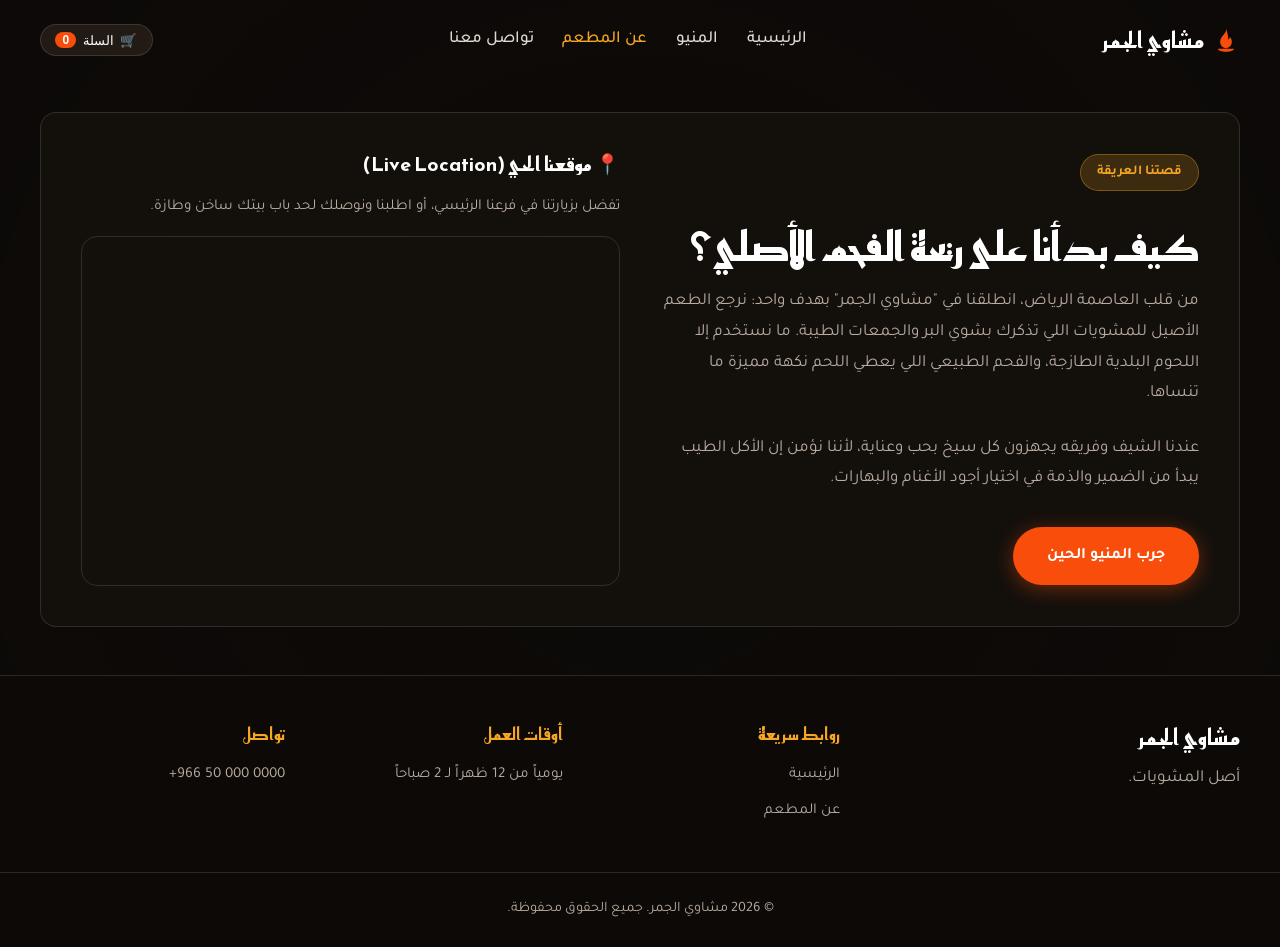
==== about.html @ c5c63f9f "add  upload" ====
<!DOCTYPE html>
<html lang="ar" dir="rtl">
<head>
  <meta charset="UTF-8">
  <meta name="viewport" content="width=device-width, initial-scale=1">
  <title>عن المطعم وموقعنا | مشاوي الجمر</title>
  <link rel="preconnect" href="https://fonts.googleapis.com">
  <link rel="preconnect" href="https://fonts.gstatic.com" crossorigin>
  <link href="https://fonts.googleapis.com/css2?family=Reem+Kufi:wght@500;700&family=Tajawal:wght@400;500;700&display=swap" rel="stylesheet">
  <link rel="stylesheet" href="style.css">
</head>
<body>

<div class="bg-stage" aria-hidden="true">
  <video class="bg-video" autoplay loop muted playsinline preload="auto">
    <source src="videos/grill.mp4" type="video/mp4">
  </video>
  <div class="bg-shade"></div>
</div>

<header class="nav" id="nav">
  <div class="nav__inner">
    <a href="index.html" class="logo">
      <svg viewBox="0 0 24 24" width="28" height="28"><path fill="currentColor" d="M12 2c.6 3-1.4 4.6-2.8 6.4C7.8 10.2 7 11.8 7 13.6 7 16.6 9.2 19 12 19s5-2.4 5-5.4c0-1.6-.6-3-1.6-4.2-.2 1-.8 1.8-1.6 2.2.4-3-.8-6-1.8-9.6zM12 22c-3.9 0-7-1.3-7-2.6h14c0 1.3-3.1 2.6-7 2.6z"/></svg>
      <span>مشاوي الجمر</span>
    </a>
    
    <nav class="nav__menu" id="navMenu">
      <a href="index.html">الرئيسية</a>
      <a href="menu.html">المنيو</a>
      <a href="about.html" class="active">عن المطعم</a>
      <a href="contact.html">تواصل معنا</a>
    </nav>

    <div class="nav__actions">
      <button class="cart-btn" id="cartBtn">
        <span>🛒</span>
        <span class="cart-text">السلة</span>
        <span class="cart-count">0</span>
      </button>
      <button class="nav__toggle" id="navToggle"><span></span><span></span><span></span></button>
    </div>
  </div>
</header>

<main class="container">
  <div class="about-grid">
    <div>
      <span class="hero-badge">قصتنا العريقة</span>
      <h2 style="font-size:2.5rem; margin:1rem 0;">كيف بدأنا على ريحة الفحم الأصلي؟</h2>
      <p style="color:var(--muted); margin-bottom:1.5rem;">
        من قلب العاصمة الرياض، انطلقنا في "مشاوي الجمر" بهدف واحد: نرجع الطعم الأصيل للمشويات اللي تذكرك بشوي البر والجمعات الطيبة. ما نستخدم إلا اللحوم البلدية الطازجة، والفحم الطبيعي اللي يعطي اللحم نكهة مميزة ما تنساها.
      </p>
      <p style="color:var(--muted); margin-bottom:2rem;">
        عندنا الشيف وفريقه يجهزون كل سيخ بحب وعناية، لأننا نؤمن إن الأكل الطيب يبدأ من الضمير والذمة في اختيار أجود الأغنام والبهارات.
      </p>
      <a href="menu.html" class="btn btn--primary">جرب المنيو الحين</a>
    </div>

    <div>
      <h3 style="margin-bottom:1rem; color:#fff;">📍 موقعنا الحي (Live Location)</h3>
      <p style="color:var(--muted); margin-bottom:1rem; font-size:0.95rem;">تفضل بزيارتنا في فرعنا الرئيسي، أو اطلبنا ونوصلك لحد باب بيتك ساخن وطازة.</p>
      <div class="map-box">
        <iframe src="https://www.google.com/maps/embed?pb=!1m18!1m12!1m3!1d3624.770933755497!2d46.675295!3d24.7135517!2m3!1f0!2f0!3f0!3m2!1i1024!2i768!4f13.1!3m3!1m2!1s0x3e2f03890d489399%3A0xba974d1c98e79fd5!2sRiyadh%20Saudi%20Arabia!5e0!3m2!1sar!2seg!4v1650000000000!5m2!1sar!2seg" allowfullscreen="" loading="lazy"></iframe>
      </div>
    </div>
  </div>
</main>

<!-- دراور السلة -->
<div class="cart-drawer" id="cartDrawer">
  <div class="cart-header">
    <h3 style="color:#fff;">سلة مشترياتك</h3>
    <button id="closeCart" style="background:none; border:none; color:#fff; font-size:1.2rem; cursor:pointer;">✕</button>
  </div>
  <div class="cart-body" id="cartItemsContainer"></div>
  <div class="cart-footer">
    <div class="cart-total">
      <span>المجموع الكلي:</span>
      <span id="cartTotalPrice" style="color:var(--saffron);">0 ر.س</span>
    </div>
    <a href="checkout.html" class="btn btn--primary" style="width:100%;">إتمام الطلب والدفع</a>
  </div>
</div>

<footer class="footer">
  <div class="container footer__grid">
    <div>
      <a href="index.html" class="logo"><span>مشاوي الجمر</span></a>
      <p style="color:var(--muted); margin-top:0.8rem;">أصل المشويات.</p>
    </div>
    <div>
      <h4>روابط سريعة</h4>
      <ul><li><a href="index.html">الرئيسية</a></li><li><a href="about.html">عن المطعم</a></li></ul>
    </div>
    <div>
      <h4>أوقات العمل</h4>
      <ul><li>يومياً من 12 ظهراً لـ 2 صباحاً</li></ul>
    </div>
    <div>
      <h4>تواصل</h4>
      <ul><li><a href="tel:+966500000000" dir="ltr">+966 50 000 0000</a></li></ul>
    </div>
  </div>
  <div class="footer__bottom"><div class="container">© <span id="year"></span> مشاوي الجمر. جميع الحقوق محفوظة.</div></div>
</footer>

<script src="script.js"></script>
</body>
</html>
---- style.css ----
:root {
  --coal: #0d0a08;
  --coal-2: #16120e;
  --coal-3: #221b15;
  --ash: #e2d9d0;
  --muted: #b8aba0;
  --ember: #f94d0c;
  --ember-dark: #c23807;
  --saffron: #f5a623;
  --line: rgba(255, 255, 255, 0.12);
  --radius: 16px;
  --nav-h: 80px;
}

* {
  box-sizing: border-box;
  margin: 0;
  padding: 0;
}

/* تخصيص الـ Scrollbars بألوان الموقع */
::-webkit-scrollbar {
  width: 8px;
  height: 8px;
}
::-webkit-scrollbar-track {
  background: var(--coal);
}
::-webkit-scrollbar-thumb {
  background: var(--coal-3);
  border-radius: 4px;
  border: 1px solid var(--line);
}
::-webkit-scrollbar-thumb:hover {
  background: var(--ember);
}

/* دعم متصفحات فايرفوكس */
* {
  scrollbar-width: thin;
  scrollbar-color: var(--coal-3) var(--coal);
}

html {
  scroll-behavior: smooth;
  scroll-padding-top: var(--nav-h);
}

body {
  font-family: "Tajawal", sans-serif;
  background: var(--coal);
  color: var(--ash);
  line-height: 1.8;
  font-size: 17px;
  overflow-x: hidden;
}

a {
  color: inherit;
  text-decoration: none;
}

ul {
  list-style: none;
}

img {
  display: block;
  max-width: 100%;
  height: auto;
}

h1, h2, h3, h4, .logo {
  font-family: "Reem Kufi", "Tajawal", sans-serif;
  color: #fff;
  line-height: 1.2;
}

.container {
  width: min(1200px, 100% - 2rem);
  margin-inline: auto;
}

/* خلفية الفيديو مع التعتيم الخفيف */
.bg-stage {
  position: fixed;
  inset: 0;
  width: 100vw;
  height: 100vh;
  z-index: -1;
  pointer-events: none;
  overflow: hidden;
}

.bg-video {
  position: absolute;
  inset: 0;
  width: 100%;
  height: 100%;
  object-fit: cover;
}

.bg-shade {
  position: absolute;
  inset: 0;
  background: radial-gradient(
    circle at 50% 50%,
    rgba(13, 10, 8, 0.4) 0%,
    rgba(13, 10, 8, 0.75) 100%
  );
  opacity: 0;
  transition: opacity 1.2s ease-out;
}

body.intro-done .bg-shade {
  opacity: 1;
}

/* الأزرار */
.btn {
  display: inline-flex;
  align-items: center;
  justify-content: center;
  gap: 0.6rem;
  padding: 0.8rem 2rem;
  border-radius: 999px;
  font-weight: 700;
  font-size: 1rem;
  border: 2px solid transparent;
  cursor: pointer;
  transition: all 0.25s ease;
}

.btn--primary {
  background: var(--ember);
  color: #fff;
  box-shadow: 0 4px 20px rgba(249, 77, 12, 0.4);
}

.btn--primary:hover {
  background: var(--ember-dark);
  transform: translateY(-2px);
}

.btn--ghost {
  border-color: var(--saffron);
  color: var(--saffron);
  background: rgba(13, 10, 8, 0.4);
}

.btn--ghost:hover {
  background: var(--saffron);
  color: var(--coal);
  transform: translateY(-2px);
}

/* شريط التنقل Navbar المتجاوب */
.nav {
  position: fixed;
  inset: 0 0 auto 0;
  height: var(--nav-h);
  z-index: 100;
  transition: background 0.3s, box-shadow 0.3s;
}

.nav.scrolled, .nav.open {
  background: rgba(13, 10, 8, 0.95);
  box-shadow: 0 2px 20px rgba(0,0,0,0.5);
  backdrop-filter: blur(10px);
}

.nav__inner {
  width: min(1200px, 100% - 2rem);
  height: 100%;
  margin-inline: auto;
  display: flex;
  align-items: center;
  justify-content: space-between;
  gap: 1rem;
}

.logo {
  display: flex;
  align-items: center;
  gap: 0.5rem;
  font-size: 1.4rem;
  font-weight: 700;
  color: #fff;
  white-space: nowrap;
}

.logo svg {
  color: var(--ember);
}

.nav__menu {
  display: flex;
  gap: 1.8rem;
  align-items: center;
}

.nav__menu a {
  font-weight: 500;
  color: var(--ash);
  transition: color 0.2s;
}

.nav__menu a:hover, .nav__menu a.active {
  color: var(--saffron);
}

.nav__actions {
  display: flex;
  align-items: center;
  gap: 0.8rem;
}

.cart-btn {
  background: var(--coal-3);
  border: 1px solid var(--line);
  padding: 0.45rem 0.9rem;
  border-radius: 999px;
  color: #fff;
  display: flex;
  align-items: center;
  gap: 0.4rem;
  cursor: pointer;
  transition: border-color 0.2s;
}

.cart-btn:hover {
  border-color: var(--ember);
}

.cart-count {
  background: var(--ember);
  color: white;
  font-size: 0.75rem;
  padding: 0.05rem 0.45rem;
  border-radius: 999px;
  font-weight: 700;
}

.nav__toggle {
  display: none;
  background: none;
  border: 0;
  width: 40px;
  height: 40px;
  cursor: pointer;
  flex-direction: column;
  justify-content: center;
  gap: 5px;
}

.nav__toggle span {
  width: 24px;
  height: 2px;
  background: #fff;
  transition: transform 0.3s;
}

/* قسم الـ Hero المتجاوب تماماً مع أحجام الشاشات */
.hero {
  position: relative;
  min-height: 100vh;
  display: flex;
  align-items: center;
  justify-content: center;
  text-align: center;
  padding: calc(var(--nav-h) + 1rem) 1rem 2rem 1rem;
}

.hero__content {
  max-width: 750px;
  margin-inline: auto;
  padding: 1.5rem 1rem;
  opacity: 0;
  transform: translateY(20px) scale(0.98);
  transition: opacity 1.1s cubic-bezier(0.22, 1, 0.36, 1),
              transform 1.1s cubic-bezier(0.22, 1, 0.36, 1);
  pointer-events: none;
}

body.intro-done .hero__content {
  opacity: 1;
  transform: translateY(0) scale(1);
  pointer-events: auto;
}

.hero-badge {
  display: inline-block;
  background: rgba(245, 166, 35, 0.18);
  color: var(--saffron);
  padding: 0.35rem 1rem;
  border-radius: 999px;
  font-size: 0.85rem;
  font-weight: 700;
  margin-bottom: 1rem;
  border: 1px solid rgba(245, 166, 35, 0.35);
  backdrop-filter: blur(4px);
}

.hero h1 {
  font-size: clamp(2.2rem, 5.5vw, 4.5rem);
  font-weight: 700;
  margin-bottom: 1rem;
  color: #fff;
  text-shadow: 0 4px 20px rgba(0, 0, 0, 0.7);
}

.hero h1 span {
  color: var(--ember);
}

.hero p {
  font-size: clamp(1rem, 2vw, 1.2rem);
  color: #f0e8e0;
  margin-bottom: 1.8rem;
  max-width: 600px;
  margin-inline: auto;
  text-shadow: 0 2px 10px rgba(0, 0, 0, 0.7);
}

.hero__btns {
  display: flex;
  gap: 0.5rem;
  flex-wrap: wrap;
  justify-content: center;
}

/* الأقسام والكروت */
.section-pad {
  padding: 5rem 0;
}

.section-header {
  text-align: center;
  max-width: 700px;
  margin-inline: auto;
  margin-bottom: 3.5rem;
  background: rgba(13, 10, 8, 0.65);
  padding: 1.8rem 1rem;
  border-radius: var(--radius);
  backdrop-filter: blur(8px);
  border: 1px solid var(--line);
}

.section-header h2 {
  font-size: clamp(2rem, 3.5vw, 2.8rem);
  margin-bottom: 0.8rem;
}

.section-header p {
  color: var(--muted);
  font-size: 1rem;
}

.grid {
  display: grid;
  grid-template-columns: repeat(auto-fit, minmax(280px, 1fr));
  gap: 1.8rem;
}

.dish-card {
  background: rgba(22, 18, 14, 0.85);
  backdrop-filter: blur(8px);
  border: 1px solid var(--line);
  border-radius: var(--radius);
  overflow: hidden;
  transition: transform 0.3s, border-color 0.3s;
  cursor: pointer;
  display: flex;
  flex-direction: column;
}

.dish-card:hover {
  transform: translateY(-6px);
  border-color: var(--ember);
}

.dish-img-wrap {
  aspect-ratio: 16/10;
  overflow: hidden;
  position: relative;
  background: var(--coal-3);
}

.dish-img-wrap img {
  width: 100%;
  height: 100%;
  object-fit: cover;
  transition: transform 0.5s ease;
}

.dish-card:hover .dish-img-wrap img {
  transform: scale(1.08);
}

.dish-body {
  padding: 1.5rem;
  display: flex;
  flex-direction: column;
  flex: 1;
  justify-content: space-between;
  gap: 0.8rem;
}

.dish-title-price {
  display: flex;
  justify-content: space-between;
  align-items: center;
  gap: 0.5rem;
}

.dish-body h3 {
  font-size: 1.3rem;
}

.price {
  color: var(--saffron);
  font-weight: 700;
  font-size: 1.15rem;
  white-space: nowrap;
}

.dish-body p {
  color: var(--muted);
  font-size: 0.92rem;
}

/* مودال الوجبة مع الـ Scrollbar المخصص */
.modal-overlay {
  position: fixed;
  inset: 0;
  background: rgba(0, 0, 0, 0.75);
  backdrop-filter: blur(12px);
  z-index: 1000;
  display: flex;
  align-items: center;
  justify-content: center;
  padding: 1rem;
  opacity: 0;
  pointer-events: none;
  transition: opacity 0.3s ease;
}

.modal-overlay.active {
  opacity: 1;
  pointer-events: auto;
}

.modal-box {
  background: var(--coal-2);
  border: 1px solid var(--line);
  width: min(850px, 100%);
  border-radius: var(--radius);
  overflow: hidden;
  display: grid;
  grid-template-columns: 1fr 1fr;
  max-height: 85vh;
  overflow-y: auto;
  box-shadow: 0 25px 50px rgba(0,0,0,0.8);
}

.modal-content-col {
  padding: 2rem;
  display: flex;
  flex-direction: column;
  justify-content: space-between;
  gap: 1.2rem;
  transform: translateX(30px);
  opacity: 0;
  transition: transform 0.4s ease 0.15s, opacity 0.4s ease 0.15s;
}

.modal-overlay.active .modal-content-col {
  transform: translateX(0);
  opacity: 1;
}

.modal-img-col {
  position: relative;
  overflow: hidden;
  background: var(--coal-3);
  min-height: 280px;
}

.modal-img-col img {
  width: 100%;
  height: 100%;
  object-fit: cover;
}

.modal-close {
  background: var(--coal-3);
  border: none;
  color: #fff;
  width: 34px;
  height: 34px;
  border-radius: 50%;
  cursor: pointer;
  display: flex;
  align-items: center;
  justify-content: center;
  font-size: 1.1rem;
  transition: background 0.2s;
}

.modal-close:hover {
  background: var(--ember);
}

.modal-header-row {
  display: flex;
  justify-content: space-between;
  align-items: flex-start;
}

.addons-group h4 {
  font-size: 1rem;
  margin-bottom: 0.6rem;
  color: var(--saffron);
}

.addon-item {
  display: flex;
  align-items: center;
  justify-content: space-between;
  background: var(--coal-3);
  padding: 0.5rem 0.9rem;
  border-radius: 10px;
  margin-bottom: 0.5rem;
  border: 1px solid var(--line);
}

.addon-info {
  display: flex;
  flex-direction: column;
  font-size: 0.95rem;
}

.addon-controls {
  display: flex;
  align-items: center;
  gap: 0.7rem;
}

.addon-btn {
  background: var(--coal-2);
  border: 1px solid var(--line);
  color: #fff;
  width: 26px;
  height: 26px;
  border-radius: 50%;
  cursor: pointer;
  font-weight: bold;
  display: flex;
  align-items: center;
  justify-content: center;
}

.addon-btn:hover {
  border-color: var(--ember);
}

.quantity-control {
  display: flex;
  align-items: center;
  gap: 1rem;
  background: var(--coal-3);
  padding: 0.4rem 0.9rem;
  border-radius: 999px;
  width: fit-content;
  border: 1px solid var(--line);
}

.quantity-control button {
  background: none;
  border: none;
  color: #fff;
  font-size: 1.2rem;
  cursor: pointer;
}

.quantity-control span {
  font-weight: 700;
  font-size: 1.1rem;
  min-width: 22px;
  text-align: center;
}

/* دراور السلة والـ Scrollbar المخصص */
.cart-drawer {
  position: fixed;
  top: 0;
  left: -420px;
  width: 100%;
  max-width: 380px;
  height: 100vh;
  background: var(--coal-2);
  border-left: 1px solid var(--line);
  z-index: 1100;
  box-shadow: -10px 0 30px rgba(0,0,0,0.7);
  transition: left 0.3s ease;
  display: flex;
  flex-direction: column;
}

.cart-drawer.active {
  left: 0;
}

.cart-header {
  padding: 1.5rem;
  border-bottom: 1px solid var(--line);
  display: flex;
  justify-content: space-between;
  align-items: center;
}

.cart-body {
  padding: 1.2rem;
  flex: 1;
  overflow-y: auto;
  display: flex;
  flex-direction: column;
  gap: 0.8rem;
}

.cart-item {
  background: var(--coal-3);
  padding: 0.9rem;
  border-radius: 12px;
  display: flex;
  justify-content: space-between;
  align-items: center;
  border: 1px solid var(--line);
}

.cart-footer {
  padding: 1.5rem;
  border-top: 1px solid var(--line);
  background: var(--coal-3);
}

.cart-total {
  display: flex;
  justify-content: space-between;
  font-size: 1.15rem;
  font-weight: 700;
  margin-bottom: 1rem;
  color: #fff;
}

/* صفحة الـ Checkout والـ About */
.checkout-container {
  max-width: 750px;
  margin: calc(var(--nav-h) + 2rem) auto 3rem;
  background: rgba(22, 18, 14, 0.9);
  backdrop-filter: blur(10px);
  border: 1px solid var(--line);
  border-radius: var(--radius);
  padding: 2rem;
}

.form-group {
  margin-bottom: 1.2rem;
}

.form-group label {
  display: block;
  margin-bottom: 0.5rem;
  font-weight: 500;
  color: #fff;
}

.form-control {
  width: 100%;
  padding: 0.8rem 1rem;
  background: var(--coal-3);
  border: 1px solid var(--line);
  border-radius: 10px;
  color: #fff;
  font-family: inherit;
  font-size: 0.95rem;
}

.form-control:focus {
  outline: none;
  border-color: var(--ember);
}

.payment-methods {
  display: grid;
  grid-template-columns: repeat(3, 1fr);
  gap: 0.8rem;
  margin-bottom: 1.5rem;
}

.payment-card {
  background: var(--coal-3);
  border: 1px solid var(--line);
  padding: 1rem;
  border-radius: 12px;
  text-align: center;
  cursor: pointer;
  transition: all 0.2s;
}

.payment-card.selected {
  border-color: var(--ember);
  background: rgba(249, 77, 12, 0.1);
}

.about-grid {
  display: grid;
  grid-template-columns: 1fr 1fr;
  gap: 2.5rem;
  align-items: center;
  margin-top: calc(var(--nav-h) + 2rem);
  margin-bottom: 3rem;
  background: rgba(22, 18, 14, 0.85);
  padding: 2.5rem;
  border-radius: var(--radius);
  border: 1px solid var(--line);
  backdrop-filter: blur(8px);
}

.map-box {
  width: 100%;
  height: 350px;
  border-radius: var(--radius);
  overflow: hidden;
  border: 1px solid var(--line);
}

.map-box iframe {
  width: 100%;
  height: 100%;
  border: 0;
}

.footer {
  background: rgba(13, 10, 8, 0.95);
  padding: 3rem 0 1.5rem;
  border-top: 1px solid var(--line);
  margin-top: auto;
  backdrop-filter: blur(10px);
}

.footer__grid {
  display: grid;
  grid-template-columns: 1.5fr repeat(3, 1fr);
  gap: 2rem;
  margin-bottom: 2.5rem;
}

.footer h4 {
  font-size: 1.1rem;
  margin-bottom: 1rem;
  color: var(--saffron);
}

.footer ul li {
  margin-bottom: 0.5rem;
  color: var(--muted);
  font-size: 0.95rem;
}

.footer ul li a:hover {
  color: #fff;
}

.footer__bottom {
  text-align: center;
  padding-top: 1.5rem;
  border-top: 1px solid var(--line);
  color: var(--muted);
  font-size: 0.9rem;
}

.success-modal {
  text-align: center;
  padding: 1.5rem;
}

/* الاستجابة للشاشات الصغيرة والمتوسطة */
@media (max-width: 900px) {
  .modal-box {
    grid-template-columns: 1fr;
    max-height: 90vh;
  }
  .about-grid {
    grid-template-columns: 1fr;
    padding: 1.5rem;
  }
  .footer__grid {
    grid-template-columns: 1fr;
    gap: 1.5rem;
  }
  .nav__menu {
    display: none;
    position: absolute;
    top: var(--nav-h);
    inset-inline: 0;
    background: var(--coal-2);
    flex-direction: column;
    padding: 1.5rem;
    border-bottom: 1px solid var(--line);
    text-align: center;
  }
  .nav.open .nav__menu {
    display: flex;
  }
  .nav__toggle {
    display: flex;
  }
  .payment-methods {
    grid-template-columns: 1fr;
  }
  .cart-text {
    display: none;
  }
}

@media (prefers-reduced-motion: reduce) {
  .bg-shade,
  .hero__content {
    transition: none;
    opacity: 1;
    transform: none;
  }
}
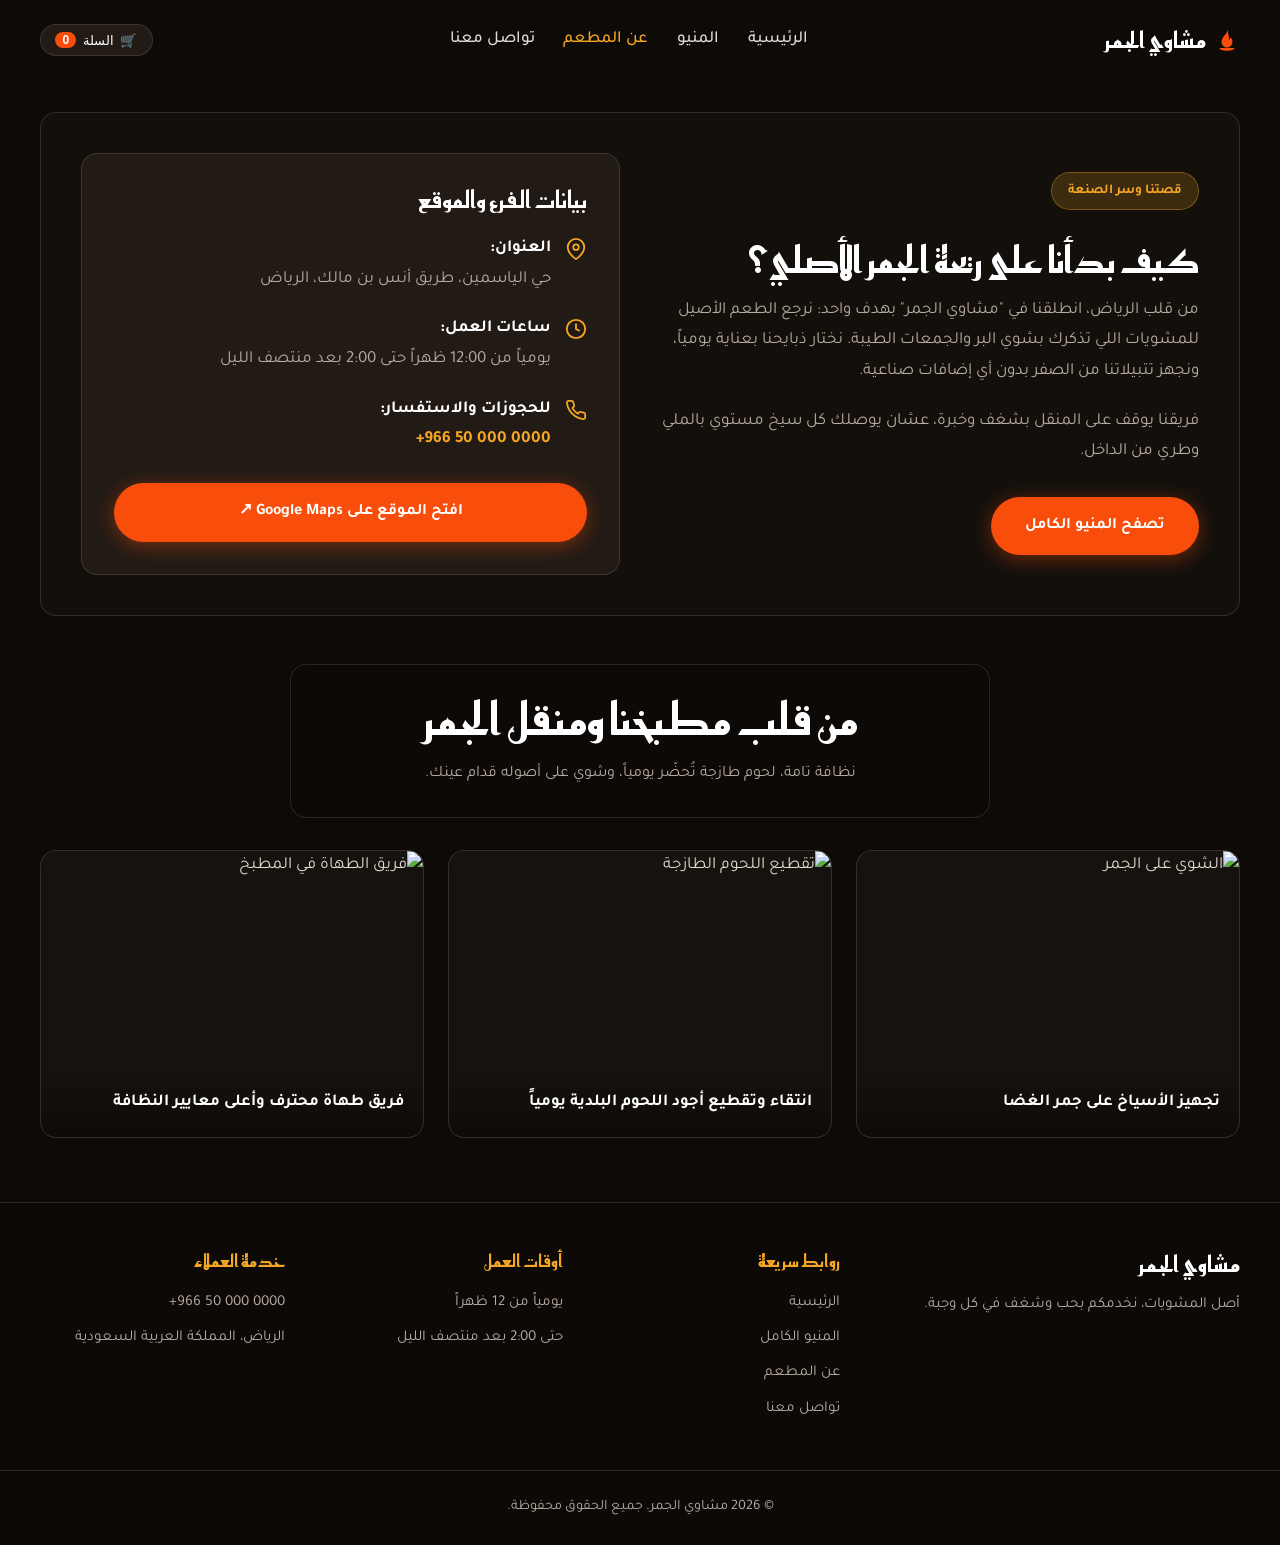
==== commit ab5797b4: "add items" ====
--- a/about.html
+++ b/about.html
@@ -3,7 +3,7 @@
 <head>
   <meta charset="UTF-8">
   <meta name="viewport" content="width=device-width, initial-scale=1">
-  <title>عن المطعم وموقعنا | مشاوي الجمر</title>
+  <title>عن المطعم ومطبخنا | مشاوي الجمر</title>
   <link rel="preconnect" href="https://fonts.googleapis.com">
   <link rel="preconnect" href="https://fonts.gstatic.com" crossorigin>
   <link href="https://fonts.googleapis.com/css2?family=Reem+Kufi:wght@500;700&family=Tajawal:wght@400;500;700&display=swap" rel="stylesheet">
@@ -21,10 +21,10 @@
 <header class="nav" id="nav">
   <div class="nav__inner">
     <a href="index.html" class="logo">
-      <svg viewBox="0 0 24 24" width="28" height="28"><path fill="currentColor" d="M12 2c.6 3-1.4 4.6-2.8 6.4C7.8 10.2 7 11.8 7 13.6 7 16.6 9.2 19 12 19s5-2.4 5-5.4c0-1.6-.6-3-1.6-4.2-.2 1-.8 1.8-1.6 2.2.4-3-.8-6-1.8-9.6zM12 22c-3.9 0-7-1.3-7-2.6h14c0 1.3-3.1 2.6-7 2.6z"/></svg>
+      <svg viewBox="0 0 24 24" width="26" height="26"><path fill="currentColor" d="M12 2c.6 3-1.4 4.6-2.8 6.4C7.8 10.2 7 11.8 7 13.6 7 16.6 9.2 19 12 19s5-2.4 5-5.4c0-1.6-.6-3-1.6-4.2-.2 1-.8 1.8-1.6 2.2.4-3-.8-6-1.8-9.6zM12 22c-3.9 0-7-1.3-7-2.6h14c0 1.3-3.1 2.6-7 2.6z"/></svg>
       <span>مشاوي الجمر</span>
     </a>
-    
+
     <nav class="nav__menu" id="navMenu">
       <a href="index.html">الرئيسية</a>
       <a href="menu.html">المنيو</a>
@@ -38,33 +38,87 @@
         <span class="cart-text">السلة</span>
         <span class="cart-count">0</span>
       </button>
-      <button class="nav__toggle" id="navToggle"><span></span><span></span><span></span></button>
+      <button class="nav__toggle" id="navToggle" aria-label="القائمة">
+        <span></span><span></span><span></span>
+      </button>
     </div>
   </div>
 </header>
 
 <main class="container">
+  <!-- القصة وبيانات الفرع -->
   <div class="about-grid">
     <div>
-      <span class="hero-badge">قصتنا العريقة</span>
-      <h2 style="font-size:2.5rem; margin:1rem 0;">كيف بدأنا على ريحة الفحم الأصلي؟</h2>
-      <p style="color:var(--muted); margin-bottom:1.5rem;">
-        من قلب العاصمة الرياض، انطلقنا في "مشاوي الجمر" بهدف واحد: نرجع الطعم الأصيل للمشويات اللي تذكرك بشوي البر والجمعات الطيبة. ما نستخدم إلا اللحوم البلدية الطازجة، والفحم الطبيعي اللي يعطي اللحم نكهة مميزة ما تنساها.
+      <span class="hero-badge">قصتنا وسر الصنعة</span>
+      <h2 style="font-size:2.3rem; margin:0.8rem 0;">كيف بدأنا على ريحة الجمر الأصلي؟</h2>
+      <p style="color:var(--muted); margin-bottom:1.2rem;">
+        من قلب الرياض، انطلقنا في "مشاوي الجمر" بهدف واحد: نرجع الطعم الأصيل للمشويات اللي تذكرك بشوي البر والجمعات الطيبة. نختار ذبايحنا بعناية يومياً، ونجهز تتبيلاتنا من الصفر بدون أي إضافات صناعية.
       </p>
-      <p style="color:var(--muted); margin-bottom:2rem;">
-        عندنا الشيف وفريقه يجهزون كل سيخ بحب وعناية، لأننا نؤمن إن الأكل الطيب يبدأ من الضمير والذمة في اختيار أجود الأغنام والبهارات.
+      <p style="color:var(--muted); margin-bottom:1.8rem;">
+        فريقنا يوقف على المنقل بشغف وخبرة، عشان يوصلك كل سيخ مستوي بالملي وطري من الداخل.
       </p>
-      <a href="menu.html" class="btn btn--primary">جرب المنيو الحين</a>
+      <a href="menu.html" class="btn btn--primary">تصفح المنيو الكامل</a>
     </div>
 
-    <div>
-      <h3 style="margin-bottom:1rem; color:#fff;">📍 موقعنا الحي (Live Location)</h3>
-      <p style="color:var(--muted); margin-bottom:1rem; font-size:0.95rem;">تفضل بزيارتنا في فرعنا الرئيسي، أو اطلبنا ونوصلك لحد باب بيتك ساخن وطازة.</p>
-      <div class="map-box">
-        <iframe src="https://www.google.com/maps/embed?pb=!1m18!1m12!1m3!1d3624.770933755497!2d46.675295!3d24.7135517!2m3!1f0!2f0!3f0!3m2!1i1024!2i768!4f13.1!3m3!1m2!1s0x3e2f03890d489399%3A0xba974d1c98e79fd5!2sRiyadh%20Saudi%20Arabia!5e0!3m2!1sar!2seg!4v1650000000000!5m2!1sar!2seg" allowfullscreen="" loading="lazy"></iframe>
+    <!-- بطاقة بيانات الموقع وزر الفتح المباشر في Google Maps -->
+    <div class="location-card">
+      <h3 style="color:#fff; font-size:1.5rem;">بيانات الفرع والموقع</h3>
+      
+      <div class="location-row">
+        <svg width="22" height="22" viewBox="0 0 24 24" fill="none" stroke="currentColor" stroke-width="2"><path d="M21 10c0 7-9 13-9 13s-9-6-9-13a9 9 0 0 1 18 0z"></path><circle cx="12" cy="10" r="3"></circle></svg>
+        <div>
+          <strong style="color:#fff; display:block;">العنوان:</strong>
+          <span style="color:var(--muted);">حي الياسمين، طريق أنس بن مالك، الرياض</span>
+        </div>
+      </div>
+
+      <div class="location-row">
+        <svg width="22" height="22" viewBox="0 0 24 24" fill="none" stroke="currentColor" stroke-width="2"><circle cx="12" cy="12" r="10"></circle><polyline points="12 6 12 12 16 14"></polyline></svg>
+        <div>
+          <strong style="color:#fff; display:block;">ساعات العمل:</strong>
+          <span style="color:var(--muted);">يومياً من 12:00 ظهراً حتى 2:00 بعد منتصف الليل</span>
+        </div>
+      </div>
+
+      <div class="location-row">
+        <svg width="22" height="22" viewBox="0 0 24 24" fill="none" stroke="currentColor" stroke-width="2"><path d="M22 16.92v3a2 2 0 0 1-2.18 2 19.79 19.79 0 0 1-8.63-3.07 19.5 19.5 0 0 1-6-6 19.79 19.79 0 0 1-3.07-8.67A2 2 0 0 1 4.11 2h3a2 2 0 0 1 2 1.72 12.84 12.84 0 0 0 .7 2.81 2 2 0 0 1-.45 2.11L8.09 9.91a16 16 0 0 0 6 6l1.27-1.27a2 2 0 0 1 2.11-.45 12.84 12.84 0 0 0 2.81.7A2 2 0 0 1 22 16.92z"></path></svg>
+        <div>
+          <strong style="color:#fff; display:block;">للحجوزات والاستفسار:</strong>
+          <a href="tel:+966500000000" dir="ltr" style="color:var(--saffron); font-weight:700;">+966 50 000 0000</a>
+        </div>
+      </div>
+
+      <!-- رابط مباشر يفتح تطبيق أو موقع Google Maps -->
+      <a href="https://maps.google.com/?q=24.7136,46.6753" target="_blank" rel="noopener noreferrer" class="btn btn--primary" style="width:100%; margin-top:0.5rem;">
+        افتح الموقع على Google Maps ↗
+      </a>
+    </div>
+  </div>
+
+  <!-- معرض صور المطبخ والتحضير -->
+  <section class="kitchen-section">
+    <div class="section-header" style="margin-bottom: 2rem;">
+      <h2>من قلب مطبخنا ومنقل الجمر</h2>
+      <p>نظافة تامة، لحوم طازجة تُحضّر يومياً، وشوي على أصوله قدام عينك.</p>
+    </div>
+
+    <div class="kitchen-grid">
+      <div class="kitchen-item">
+        <img src="https://images.unsplash.com/photo-1555939594-58d7cb561ad1?auto=format&fit=crop&w=800&q=80" alt="الشوي على الجمر" loading="lazy">
+        <div class="kitchen-caption">تجهيز الأسياخ على جمر الغضا</div>
+      </div>
+
+      <div class="kitchen-item">
+        <img src="https://images.unsplash.com/photo-1607623814075-e51df1bdc82f?auto=format&fit=crop&w=800&q=80" alt="تقطيع اللحوم الطازجة" loading="lazy">
+        <div class="kitchen-caption">انتقاء وتقطيع أجود اللحوم البلدية يومياً</div>
+      </div>
+
+      <div class="kitchen-item">
+        <img src="https://images.unsplash.com/photo-1577219491135-ce391730fb2c?auto=format&fit=crop&w=800&q=80" alt="فريق الطهاة في المطبخ" loading="lazy">
+        <div class="kitchen-caption">فريق طهاة محترف وأعلى معايير النظافة</div>
       </div>
     </div>
-  </div>
+  </section>
 </main>
 
 <!-- دراور السلة -->
@@ -87,19 +141,30 @@
   <div class="container footer__grid">
     <div>
       <a href="index.html" class="logo"><span>مشاوي الجمر</span></a>
-      <p style="color:var(--muted); margin-top:0.8rem;">أصل المشويات.</p>
+      <p style="color:var(--muted); margin-top:0.8rem; font-size:0.95rem;">أصل المشويات، نخدمكم بحب وشغف في كل وجبة.</p>
     </div>
     <div>
       <h4>روابط سريعة</h4>
-      <ul><li><a href="index.html">الرئيسية</a></li><li><a href="about.html">عن المطعم</a></li></ul>
+      <ul>
+        <li><a href="index.html">الرئيسية</a></li>
+        <li><a href="menu.html">المنيو الكامل</a></li>
+        <li><a href="about.html">عن المطعم</a></li>
+        <li><a href="contact.html">تواصل معنا</a></li>
+      </ul>
     </div>
     <div>
       <h4>أوقات العمل</h4>
-      <ul><li>يومياً من 12 ظهراً لـ 2 صباحاً</li></ul>
+      <ul>
+        <li>يومياً من 12 ظهراً</li>
+        <li>حتى 2:00 بعد منتصف الليل</li>
+      </ul>
     </div>
     <div>
-      <h4>تواصل</h4>
-      <ul><li><a href="tel:+966500000000" dir="ltr">+966 50 000 0000</a></li></ul>
+      <h4>خدمة العملاء</h4>
+      <ul>
+        <li><a href="tel:+966500000000" dir="ltr">+966 50 000 0000</a></li>
+        <li>الرياض، المملكة العربية السعودية</li>
+      </ul>
     </div>
   </div>
   <div class="footer__bottom"><div class="container">© <span id="year"></span> مشاوي الجمر. جميع الحقوق محفوظة.</div></div>
--- a/style.css
+++ b/style.css
@@ -70,7 +70,11 @@
   height: auto;
 }
 
-h1, h2, h3, h4, .logo {
+h1,
+h2,
+h3,
+h4,
+.logo {
   font-family: "Reem Kufi", "Tajawal", sans-serif;
   color: #fff;
   line-height: 1.2;
@@ -160,12 +164,15 @@
   inset: 0 0 auto 0;
   height: var(--nav-h);
   z-index: 100;
-  transition: background 0.3s, box-shadow 0.3s;
-}
-
-.nav.scrolled, .nav.open {
+  transition:
+    background 0.3s,
+    box-shadow 0.3s;
+}
+
+.nav.scrolled,
+.nav.open {
   background: rgba(13, 10, 8, 0.95);
-  box-shadow: 0 2px 20px rgba(0,0,0,0.5);
+  box-shadow: 0 2px 20px rgba(0, 0, 0, 0.5);
   backdrop-filter: blur(10px);
 }
 
@@ -205,7 +212,8 @@
   transition: color 0.2s;
 }
 
-.nav__menu a:hover, .nav__menu a.active {
+.nav__menu a:hover,
+.nav__menu a.active {
   color: var(--saffron);
 }
 
@@ -241,23 +249,45 @@
   font-weight: 700;
 }
 
+/* زر القائمة (Hamburger Toggle) */
 .nav__toggle {
   display: none;
   background: none;
   border: 0;
-  width: 40px;
-  height: 40px;
+  width: 44px;
+  height: 44px;
   cursor: pointer;
   flex-direction: column;
   justify-content: center;
-  gap: 5px;
+  align-items: center;
+  gap: 6px;
+  position: relative;
+  z-index: 101;
 }
 
 .nav__toggle span {
-  width: 24px;
+  display: block;
+  width: 26px;
   height: 2px;
   background: #fff;
-  transition: transform 0.3s;
+  border-radius: 2px;
+  transition:
+    transform 0.3s ease,
+    opacity 0.3s ease;
+}
+
+/* حركة التحول إلى شكل X عند فتح القائمة (.nav.open) */
+.nav.open .nav__toggle span:nth-child(1) {
+  transform: translateY(8px) rotate(45deg);
+}
+
+.nav.open .nav__toggle span:nth-child(2) {
+  opacity: 0;
+  transform: scale(0);
+}
+
+.nav.open .nav__toggle span:nth-child(3) {
+  transform: translateY(-8px) rotate(-45deg);
 }
 
 /* قسم الـ Hero المتجاوب تماماً مع أحجام الشاشات */
@@ -277,8 +307,9 @@
   padding: 1.5rem 1rem;
   opacity: 0;
   transform: translateY(20px) scale(0.98);
-  transition: opacity 1.1s cubic-bezier(0.22, 1, 0.36, 1),
-              transform 1.1s cubic-bezier(0.22, 1, 0.36, 1);
+  transition:
+    opacity 1.1s cubic-bezier(0.22, 1, 0.36, 1),
+    transform 1.1s cubic-bezier(0.22, 1, 0.36, 1);
   pointer-events: none;
 }
 
@@ -368,7 +399,9 @@
   border: 1px solid var(--line);
   border-radius: var(--radius);
   overflow: hidden;
-  transition: transform 0.3s, border-color 0.3s;
+  transition:
+    transform 0.3s,
+    border-color 0.3s;
   cursor: pointer;
   display: flex;
   flex-direction: column;
@@ -460,7 +493,7 @@
   grid-template-columns: 1fr 1fr;
   max-height: 85vh;
   overflow-y: auto;
-  box-shadow: 0 25px 50px rgba(0,0,0,0.8);
+  box-shadow: 0 25px 50px rgba(0, 0, 0, 0.8);
 }
 
 .modal-content-col {
@@ -471,7 +504,9 @@
   gap: 1.2rem;
   transform: translateX(30px);
   opacity: 0;
-  transition: transform 0.4s ease 0.15s, opacity 0.4s ease 0.15s;
+  transition:
+    transform 0.4s ease 0.15s,
+    opacity 0.4s ease 0.15s;
 }
 
 .modal-overlay.active .modal-content-col {
@@ -601,7 +636,7 @@
   background: var(--coal-2);
   border-left: 1px solid var(--line);
   z-index: 1100;
-  box-shadow: -10px 0 30px rgba(0,0,0,0.7);
+  box-shadow: -10px 0 30px rgba(0, 0, 0, 0.7);
   transition: left 0.3s ease;
   display: flex;
   flex-direction: column;
@@ -831,4 +866,137 @@
     opacity: 1;
     transform: none;
   }
-}+}
+/* أزرار فلترة المنيو */
+/* شريط أزرار الفلتر الأفقي مع سكرول بار مخصص */
+.filter-bar {
+  display: flex;
+  justify-content: flex-start;
+  align-items: center;
+  gap: 0.8rem;
+  margin-bottom: 3rem;
+  overflow-x: auto;
+  white-space: nowrap;
+  padding-bottom: 0.8rem;
+  width: 100%;
+  scrollbar-width: thin;
+  scrollbar-color: var(--ember) var(--coal-3);
+}
+
+/* تخصيص السكرول بار الأفقي لأزرار الفلتر */
+.filter-bar::-webkit-scrollbar {
+  height: 6px;
+}
+
+.filter-bar::-webkit-scrollbar-track {
+  background: var(--coal-3);
+  border-radius: 999px;
+}
+
+.filter-bar::-webkit-scrollbar-thumb {
+  background: var(--ember);
+  border-radius: 999px;
+}
+
+.filter-bar::-webkit-scrollbar-thumb:hover {
+  background: var(--ember-dark);
+}
+
+.filter-btn {
+  flex-shrink: 0; /* منع انكماش الأزرار وتثبيتها بجانب بعضها */
+  background: rgba(22, 18, 14, 0.85);
+  border: 1px solid var(--line);
+  color: var(--ash);
+  padding: 0.65rem 1.6rem;
+  border-radius: 999px;
+  font-family: inherit;
+  font-size: 1rem;
+  font-weight: 600;
+  cursor: pointer;
+  transition: all 0.25s ease;
+  backdrop-filter: blur(8px);
+}
+
+.filter-btn:hover,
+.filter-btn.active {
+  background: var(--ember);
+  border-color: var(--ember);
+  color: #fff;
+  box-shadow: 0 4px 15px rgba(249, 77, 12, 0.35);
+}
+
+.dish-card.hide {
+  display: none;
+}
+
+/* معرض صور المطبخ وبطاقة الموقع في صفحة About */
+.kitchen-section {
+  margin-top: 3rem;
+  margin-bottom: 4rem;
+}
+
+.kitchen-grid {
+  display: grid;
+  grid-template-columns: repeat(3, 1fr);
+  gap: 1.5rem;
+  margin-top: 2rem;
+}
+
+.kitchen-item {
+  position: relative;
+  border-radius: var(--radius);
+  overflow: hidden;
+  border: 1px solid var(--line);
+  aspect-ratio: 4/3;
+  background: var(--coal-2);
+}
+
+.kitchen-item img {
+  width: 100%;
+  height: 100%;
+  object-fit: cover;
+  transition: transform 0.5s ease;
+}
+
+.kitchen-item:hover img {
+  transform: scale(1.07);
+}
+
+.kitchen-caption {
+  position: absolute;
+  inset: auto 0 0 0;
+  padding: 1.2rem;
+  background: linear-gradient(to top, rgba(13, 10, 8, 0.95), transparent);
+  color: #fff;
+  font-weight: 700;
+  font-size: 1.05rem;
+}
+
+.location-card {
+  background: var(--coal-3);
+  border: 1px solid var(--line);
+  border-radius: var(--radius);
+  padding: 2rem;
+  display: flex;
+  flex-direction: column;
+  gap: 1.2rem;
+}
+
+.location-row {
+  display: flex;
+  align-items: flex-start;
+  gap: 0.9rem;
+  color: var(--ash);
+}
+
+.location-row svg {
+  color: var(--saffron);
+  flex-shrink: 0;
+  margin-top: 4px;
+}
+
+@media (max-width: 900px) {
+  .kitchen-grid {
+    grid-template-columns: 1fr;
+  }
+}
